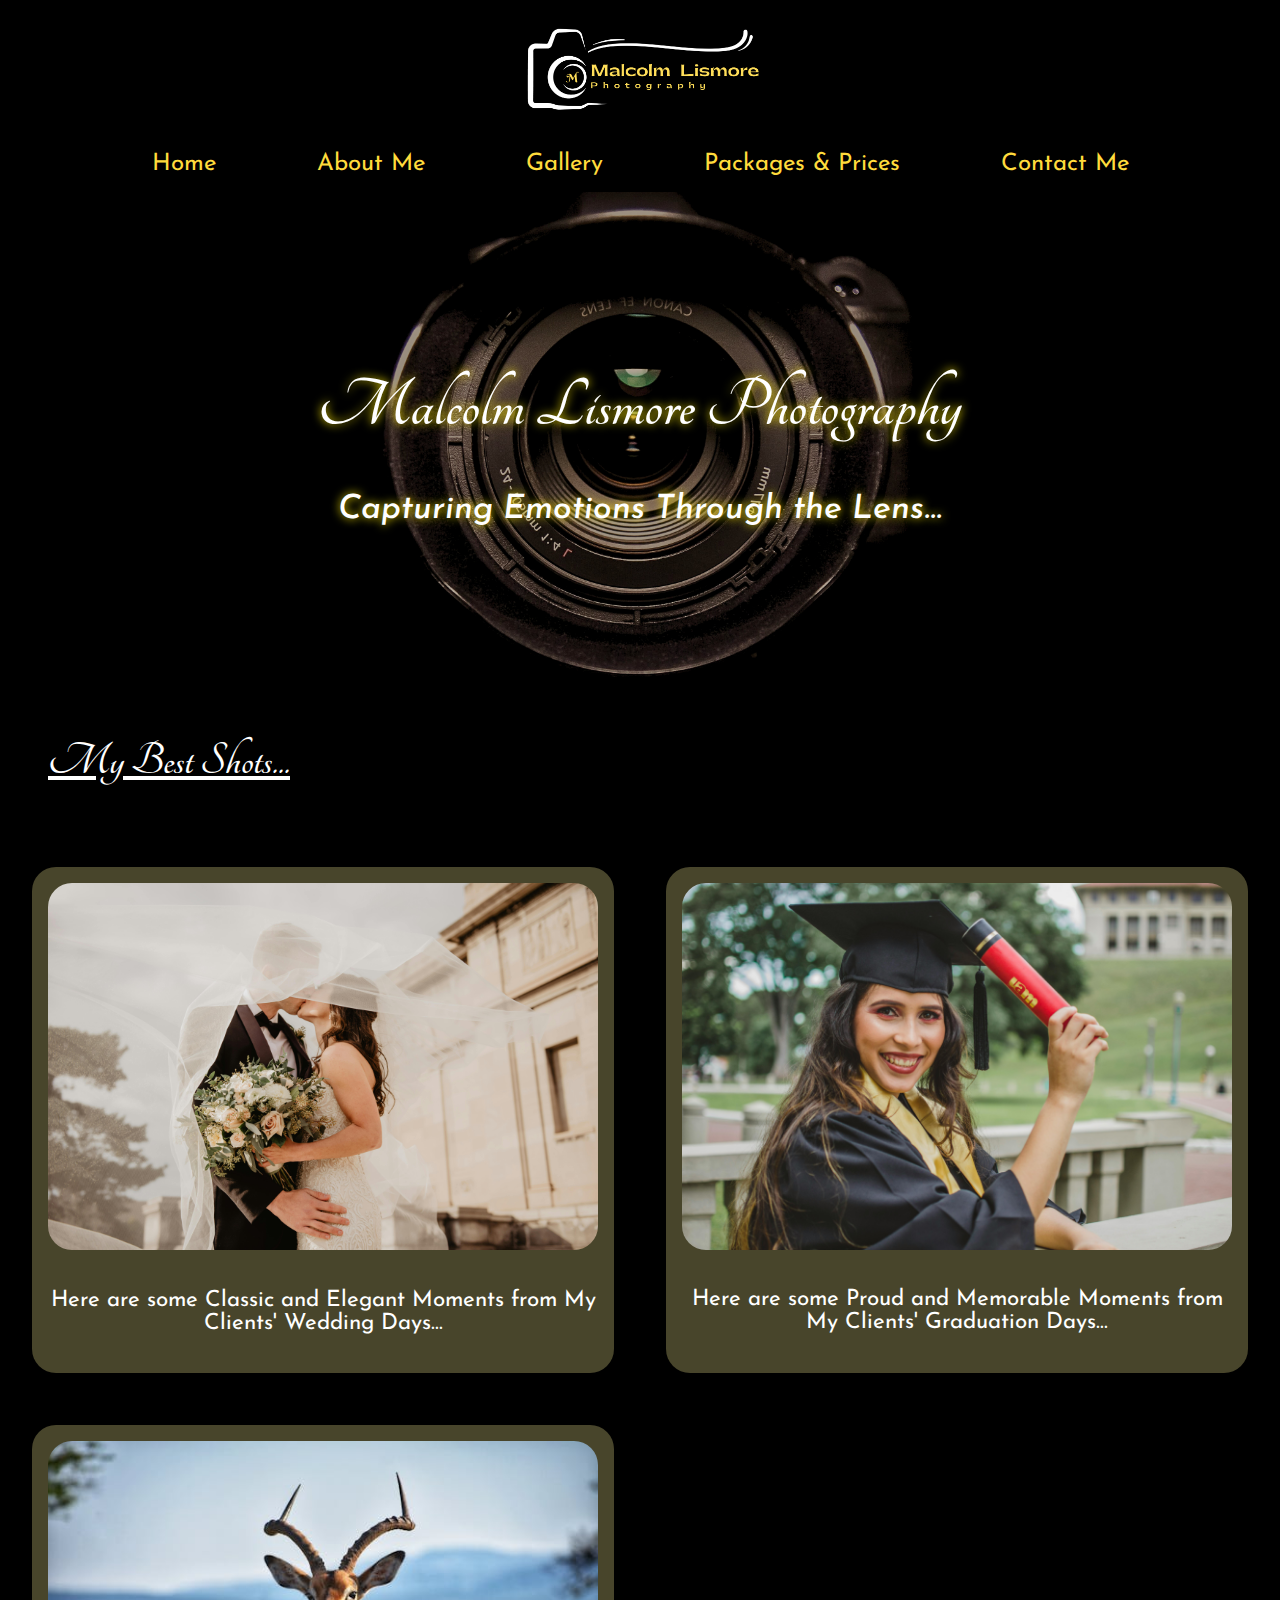
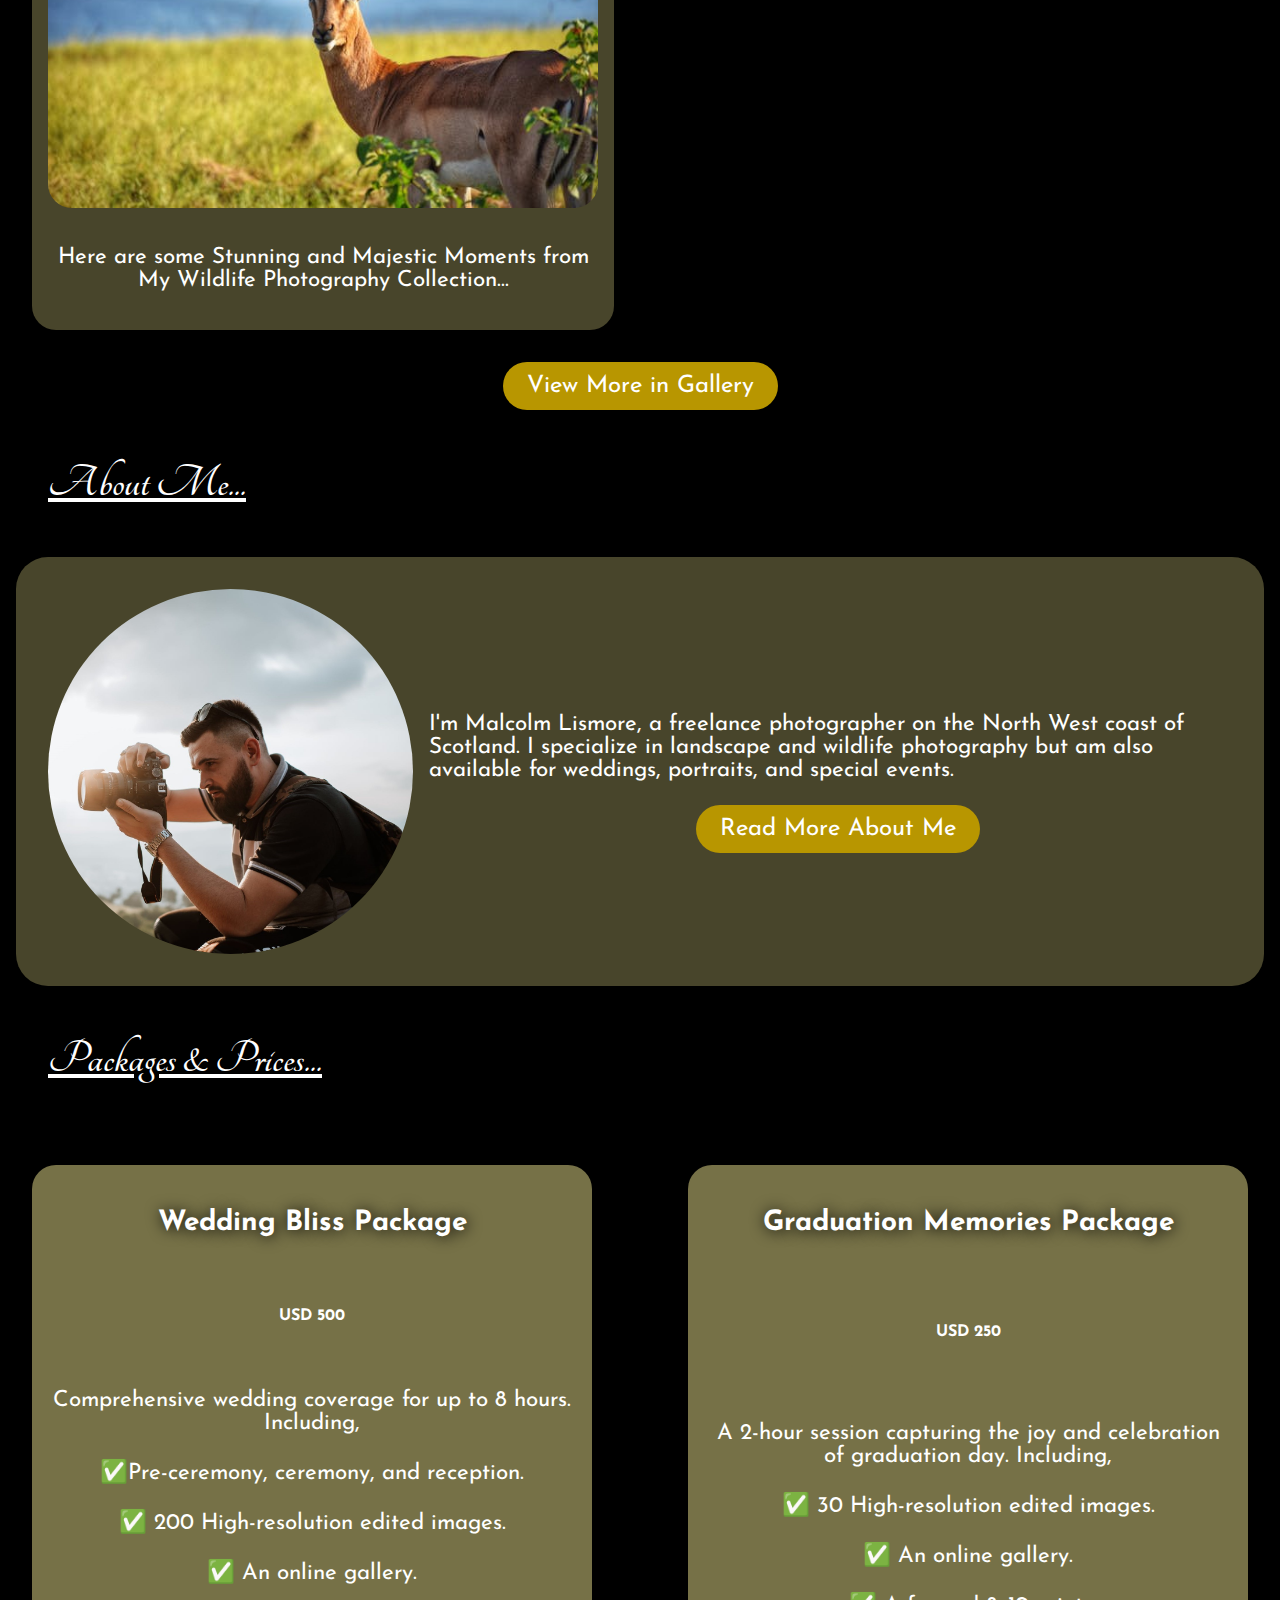
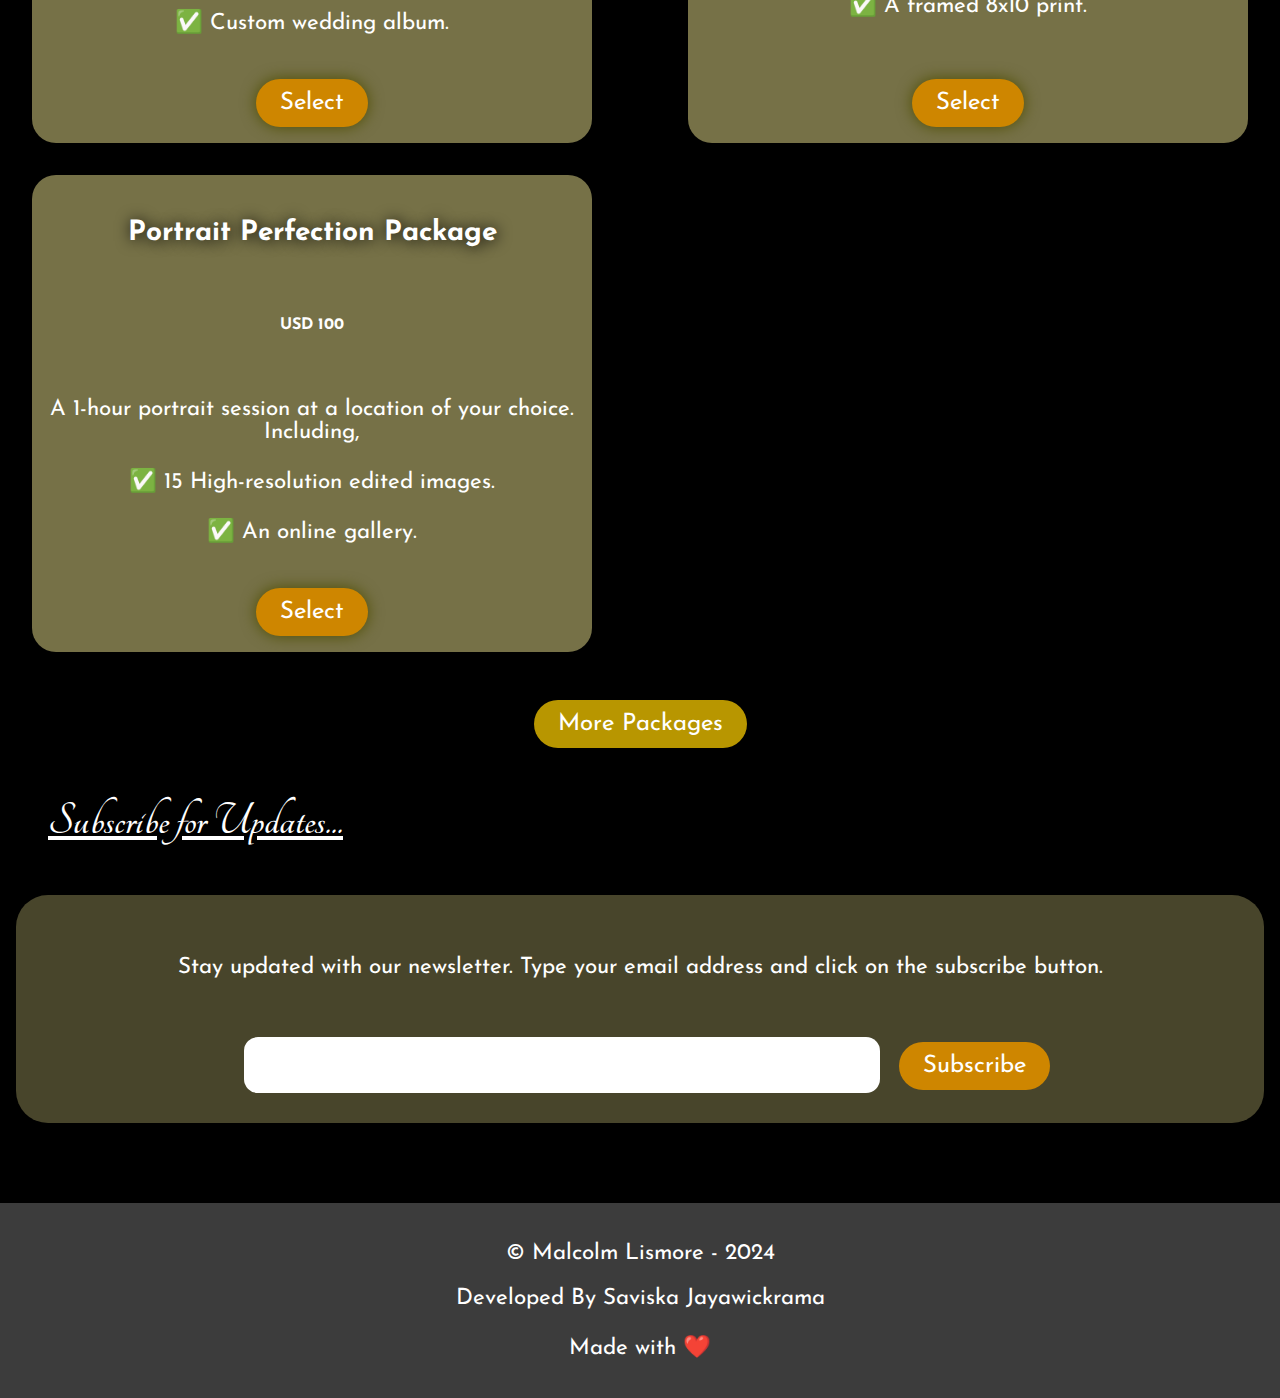
==== Malcolm Lismore Photography/index.html @ b176084b "Packages & Prices page updated" ====
<!DOCTYPE html>
<html lang="en">

<head>
    <meta charset="UTF-8">

    <!-- This is the Web Page Title  -->
    <title>Malcolm Lismore Photography</title>

    <!-- Page Title Icon  -->
    <link rel="icon" type="image/png" href="resources/m-icon.png">

    <!-- Linking With Google Fonts  -->
    <link rel="preconnect" href="https://fonts.googleapis.com">
    <link rel="preconnect" href="https://fonts.gstatic.com" crossorigin>
    <link
        href="https://fonts.googleapis.com/css2?family=DM+Serif+Display:ital@0;1&family=Josefin+Sans:ital,wght@0,100..700;1,100..700&display=swap"
        rel="stylesheet">

    <link rel="preconnect" href="https://fonts.googleapis.com">
    <link rel="preconnect" href="https://fonts.gstatic.com" crossorigin>
    <link href="https://fonts.googleapis.com/css2?family=Tangerine:wght@400;700&display=swap" rel="stylesheet">

    <!-- Linking With the Local CSS File  -->
    <link rel="stylesheet" type="text/css" href="style-home-pg.css">

</head>

<body>
    <header>

        <!-- This is the Logo  -->
        <img class="page-logo-img" src="resources/logo-black.png" alt="Malcolm Lismore Photography Logo">

        <!-- This is The Navigation Bar -->
        <div id="navigation-bar" class="navigation-bar">
            <nav>
                <a href="index.html" class="navigation-bar-items">Home</a>
                <a href="about-me.html" class="navigation-bar-items">About Me</a>
                <a href="gallery-1.html" class="navigation-bar-items">Gallery</a>
                <a href="packages-prices-pg.html" class="navigation-bar-items">Packages & Prices</a>
                <a href="contact-me.html" class="navigation-bar-items">Contact Me</a>
            </nav>
        </div>

        <!-- This is the page Head  -->
        <div class="page-head">
            <h1>Malcolm Lismore Photography</h1>
            <p id="motto">Capturing Emotions Through the Lens...</p>
        </div>

    </header>

    <!-- This is the Gallery preview section  -->
    <section class="gallery-preview-section">

        <!-- Section Title  -->
        <h2>My Best Shots...</h2>

        <!-- Photos as Cards  -->
        <div class="gallery-cards-area">

            <div class="gallery-card">
                <img class="gallery-preview-slideshow1 animate-fading" src="resources/wedding/WeddingPic1.jpg"
                    alt="Image 1.1">
                <img class="gallery-preview-slideshow1 animate-fading" src="resources/wedding/WeddingPic2.jpg"
                    alt="Image 1.2">
                <img class="gallery-preview-slideshow1 animate-fading" src="resources/wedding/WeddingPic3.jpg"
                    alt="Image 1.3"><br>
                <p class="gallery-card-info">Here are some Classic and Elegant Moments from My Clients' Wedding Days...
                </p>
            </div>

            <div class="gallery-card">
                <img class="gallery-preview-slideshow2 animate-fading" src="resources/Graduation/GratuationPic1.jpg"
                    alt="Image 2.1">
                <img class="gallery-preview-slideshow2 animate-fading" src="resources/Graduation/GratuationPic2.jpg"
                    alt="Image 2.2">
                <img class="gallery-preview-slideshow2 animate-fading" src="resources/Graduation/GratuationPic3.jpg"
                    alt="Image 2.3"><br>
                <p class="gallery-card-info">Here are some Proud and Memorable Moments from My Clients' Graduation
                    Days...</p>
            </div>

            <div class="gallery-card">
                <img class="gallery-preview-slideshow3 animate-fading" src="resources/wildlife/WidelifePic1.jpeg"
                    alt="Image 3.1">
                <img class="gallery-preview-slideshow3 animate-fading" src="resources/wildlife/WidelifePic2.jpeg"
                    alt="Image 3.2">
                <img class="gallery-preview-slideshow3 animate-fading" src="resources/wildlife/WidelifePic3.jpeg"
                    alt="Image 3.3"><br>
                <p class="gallery-card-info">Here are some Stunning and Majestic Moments from My Wildlife Photography
                    Collection...</p>
            </div>

        </div>

        <!-- view more in gallery button  -->
        <a href="gallery-1.html"><button class="my-button view-more-in-gallery-button">View More in Gallery</button></a>

    </section>

    <!-- About Me Preview Section  -->
    <section class="about-me-preview">

        <!-- Section Title  -->
        <h2>About Me...</h2>

        <div class="about-me-preview-area">
            <img src="resources/profile-pic.jpeg" alt="Malcolm Lismore Profile Pic">
            <div class="about-me-preview-info-with-button">

                <p class="about-me-preview-info">
                    I'm Malcolm Lismore, a freelance photographer on the North West coast of Scotland. I specialize in
                    landscape and wildlife photography but am also available for weddings, portraits, and special
                    events.
                </p>

                <!-- Read more about me button  -->
                <a href="about-me.html"><button class="my-button read-more-about-me-button">Read More About Me</button></a>

            </div>
        </div>
    </section>

    <!-- Packages & Prices Preview Section  -->
    <section class="packages-prices-preview">

        <!-- Section Title  -->
        <h2>Packages & Prices...</h2>

        <div class="packages-prices-preview-cards-area">

            <!-- Packages as Cards  -->
            <div class="packages-prices-card">
                <h3 class="package-name">Wedding Bliss Package</h3>
                <h4 class="package-price">USD 500</h4>
                <p class="package-info">
                    Comprehensive wedding coverage for up to 8 hours. Including, <br><br>✅Pre-ceremony, ceremony, and
                    reception.
                    <br><br>✅ 200 High-resolution edited images.<br><br>✅ An online gallery.<br><br>✅ Custom wedding
                    album.
                </p>
                <a href=""><button class="my-button select-package-button">Select</button></a>
            </div>

            <div class="packages-prices-card">
                <h3 class="package-name">Graduation Memories Package</h3>
                <h4 class="package-price"> USD 250</h4>
                <p class="package-info">
                    A 2-hour session capturing the joy and celebration of graduation day. Including, <br><br>✅ 30
                    High-resolution
                    edited images.<br><br>✅ An online gallery.<br><br>✅ A framed 8x10 print.
                </p>
                <a href=""><button class="my-button select-package-button">Select</button></a>
            </div>

            <div class="packages-prices-card">
                <h3 class="package-name">Portrait Perfection Package</h3>
                <h4 class="package-price"> USD 100</h4>
                <p class="package-info">
                    A 1-hour portrait session at a location of your choice. Including, <br><br>✅ 15 High-resolution
                    edited images.
                    <br><br>✅ An online gallery.
                </p>
                <a href=""><button class="my-button select-package-button">Select</button></a>
            </div>

        </div>
        <br><br><br><br><br>

        <!-- Browse more Packages button  -->
        <a href=""><button class="my-button more-packages-button">More Packages</button></a>
    </section>

    <!-- Subscribe Section  -->
    <section class="subscribe-section">

        <!-- Section Title  -->
        <h2>Subscribe for Updates...</h2>
        <div class="subscribe-form">
            <p class="subscribe-info">
                Stay updated with our newsletter. Type your email address and click on the subscribe button.
            </p>

            <!-- Subscribe Form  -->
            <form class="sub-form-items">

                <input required class="sub-email-input" type="email" id="sub-email">
                <button type="submit" class="sub-button" id="sub-button">Subscribe</button>

            </form>
        </div>
    </section>

    <!-- Footer Section  -->
    <footer>
        <p class="footer-text">© Malcolm Lismore - 2024</p>
        <p class="footer-text">Developed By Saviska Jayawickrama</p>
        <p class="footer-text">Made with ❤️</p>

    </footer>

    <!-- Linking With the JavaScript File  -->
    <script src="common.js">Lorem</script>
    <script src="script-home-pg.js">Lorem</script>

</body>

</html>
---- Malcolm Lismore Photography/style-home-pg.css ----
/*//////////////////////////////////////////////// Base Style //////////////////////////////////////////////// */

body {
    background-color: black;
    color: white;
    font-family: "Josefin Sans";
    font-weight: 400;
    font-style: normal;
    margin: 0;

}
h1,
h2 {
    font-family: "Tangerine";
    font-weight: 800;
    font-style: normal;
    font-size: 3em;
}
h2{
    margin: 1em;
    text-decoration: underline;
}
p{
    font-size: 1.4em;
}
a{
    text-decoration: none;
}
.my-button{
    text-decoration: none;
    display: flex;
    border: none;
    margin-right: auto;
    margin-left: auto;
    background-color: rgb(184, 150, 0);
    font-family: "Josefin Sans";
    font-size: 1.5em;
    text-align: center;
    color: white;
    padding: 0.5em;
    padding-left: 1em;
    padding-right: 1em;
    border-radius: 2em;
    cursor: pointer;
}
.my-button:hover{
    background-color:  rgb(255, 208, 0);
    box-shadow: 0px 0px 15px rgb(253, 255, 208);
    color: rgb(52, 47, 0);
}
.my-button:active{
    background-color:  rgb(116, 94, 0);
}

/*//////////////////////////////////////////////// Web Page Logo //////////////////////////////////////////////// */
.page-logo-img {
    width: 20%;
    display: block;
    justify-content: center;
    margin-left: auto;
    margin-right: auto;
    padding: 1.5em;
    padding-bottom: 1em;
}

/*//////////////////////////////////////////////// Navigation Bar //////////////////////////////////////////////// */

.navigation-bar {
    display: flex;
    justify-content: center;
    margin-left: auto;
    margin-right: auto;
    padding: 1em;
}
.navigation-bar-items {
    text-decoration: none;
    color: rgb(255, 219, 60);
    font-size: 1.5em;
    padding-left: 2em;
    padding-right: 2em;
}
.navigation-bar-items:hover {
    text-decoration: underline;
    color: rgb(255, 229, 112);
    text-shadow: 1px 1px 15px rgb(253, 255, 208);
}
.navigation-bar-items:active {
    margin: 1em;
    color: rgb(255, 255, 255);
}
.sticky {
    position: fixed;
    top: 0;
    width: 100%;
    background-color: black;
}

/*//////////////////////////////////////////////// Page Head //////////////////////////////////////////////// */

.page-head {
    background-image: url(resources/cam-lens-bg-pic.jpg);
    background-size: cover;
    background-position: center;
    text-align: center;
    padding: 10%;
    font-size: 150%;
    font-weight: 900;
    text-shadow: 0px 0px 10px rgb(255, 234, 0);
}
#motto {
    font-weight: 500;
    font-style: italic;
}

/*//////////////////////////////////////////////// Gallery preview section //////////////////////////////////////////////// */

.gallery-cards-area{
    display: grid;
    grid-template-columns: repeat(auto-fill,minmax(450px,1fr));
    grid-gap: 20px;
    padding: 1em;
}
.gallery-card{
    background-color: rgb(72, 69, 43);
    border-radius: 1.5em;
    margin: 1em;
    padding: 1em;
    text-align: center;
}
.gallery-card:hover{
    background-color: rgb(118, 113, 71);
}
.gallery-card>img{
    width: 100%;
    border-radius: 1.5em;
    transition: all 0.4s;
}
.gallery-card>img:hover{
    transform: scale(1.1);
}

/*//////////////////////////////////////////////// About Me Preview Section //////////////////////////////////////////////// */

.about-me-preview-area{
    display: flex;
    border: none;
    margin: 1em;
    padding: 1em;
    align-items: center;
    background-color: rgb(72, 69, 43);
    border-radius: 2em;
}
.about-me-preview-area> img{
    width: 30%;
    float: left;
    border-radius: 100%;
    padding: 1em;
}

/*////////////////////////////////////////////////Packages & Prices Section  preview section //////////////////////////////////////////////// */


.packages-prices-preview-cards-area{
    display: grid;
    grid-template-columns: repeat(auto-fill,minmax(450px,1fr));
    grid-gap: 4em;
    padding: 1em;
    align-items: stretch;
    justify-content: center;
}
.packages-prices-card{
    background-color: rgb(118, 113, 71);
    border-radius: 1.5em;
    margin: 1em;
    padding: 1em;
    text-align: center;
    display: flex; 
    flex-direction: column; 
    justify-content: space-between; 
    height: 100%; 
}
.packages-prices-card:hover{
    background-color: rgb(152, 146, 92);
}
.select-package-button{
    background-color: rgb(206, 134, 0);
    box-shadow: 0px 0px 15px rgb(79, 78, 0);
}
.select-package-button:hover{
    background-color:  rgb(255, 166, 0);
    box-shadow: 0px 0px 20px rgb(0, 0, 0);
    color: rgb(52, 47, 0);
}
.select-package-button:active{
    background-color:  rgb(116, 94, 0);
}
.packages-prices-card>h3{
    font-size: 1.75em;
    text-shadow: 1px 1px 15px rgb(0, 0, 0);
}

/*////////////////////////////////////////////////Subscribe Section //////////////////////////////////////////////// */

.subscribe-info{
    margin: 2em;
}
.subscribe-form{
    border: none;
    margin: 1em;
    padding: 1em;
    background-color: rgb(72, 69, 43);
    border-radius: 2em;
    text-align: center;
}
.sub-email-input{
    width: 50%;
    border-radius: 0.5em;
    font-size: 1.75em;
    border: none;
    padding: 0.5em;
    margin: 0.5em;
    font-family: "Josefin Sans";
}
.sub-button{
    text-decoration: none;
    border: none;
    margin-right: auto;
    margin-left: auto;
    background-color: rgb(206, 134, 0);
    font-family: "Josefin Sans";
    font-size: 1.5em;
    text-align: center;
    color: white;
    padding: 0.5em;
    padding-left: 1em;
    padding-right: 1em;
    border-radius: 2em;
    cursor: pointer;
}
.sub-button:hover{
    background-color:  rgb(255, 166, 0);
    box-shadow: 0px 0px 20px rgb(0, 0, 0);
    color: rgb(52, 47, 0);
}

/*////////////////////////////////////////////////Footer Section //////////////////////////////////////////////// */

footer{
    background-color: rgb(60, 60, 60);
    margin-top: 5em;
    padding: 1em;
    text-align: center;
}
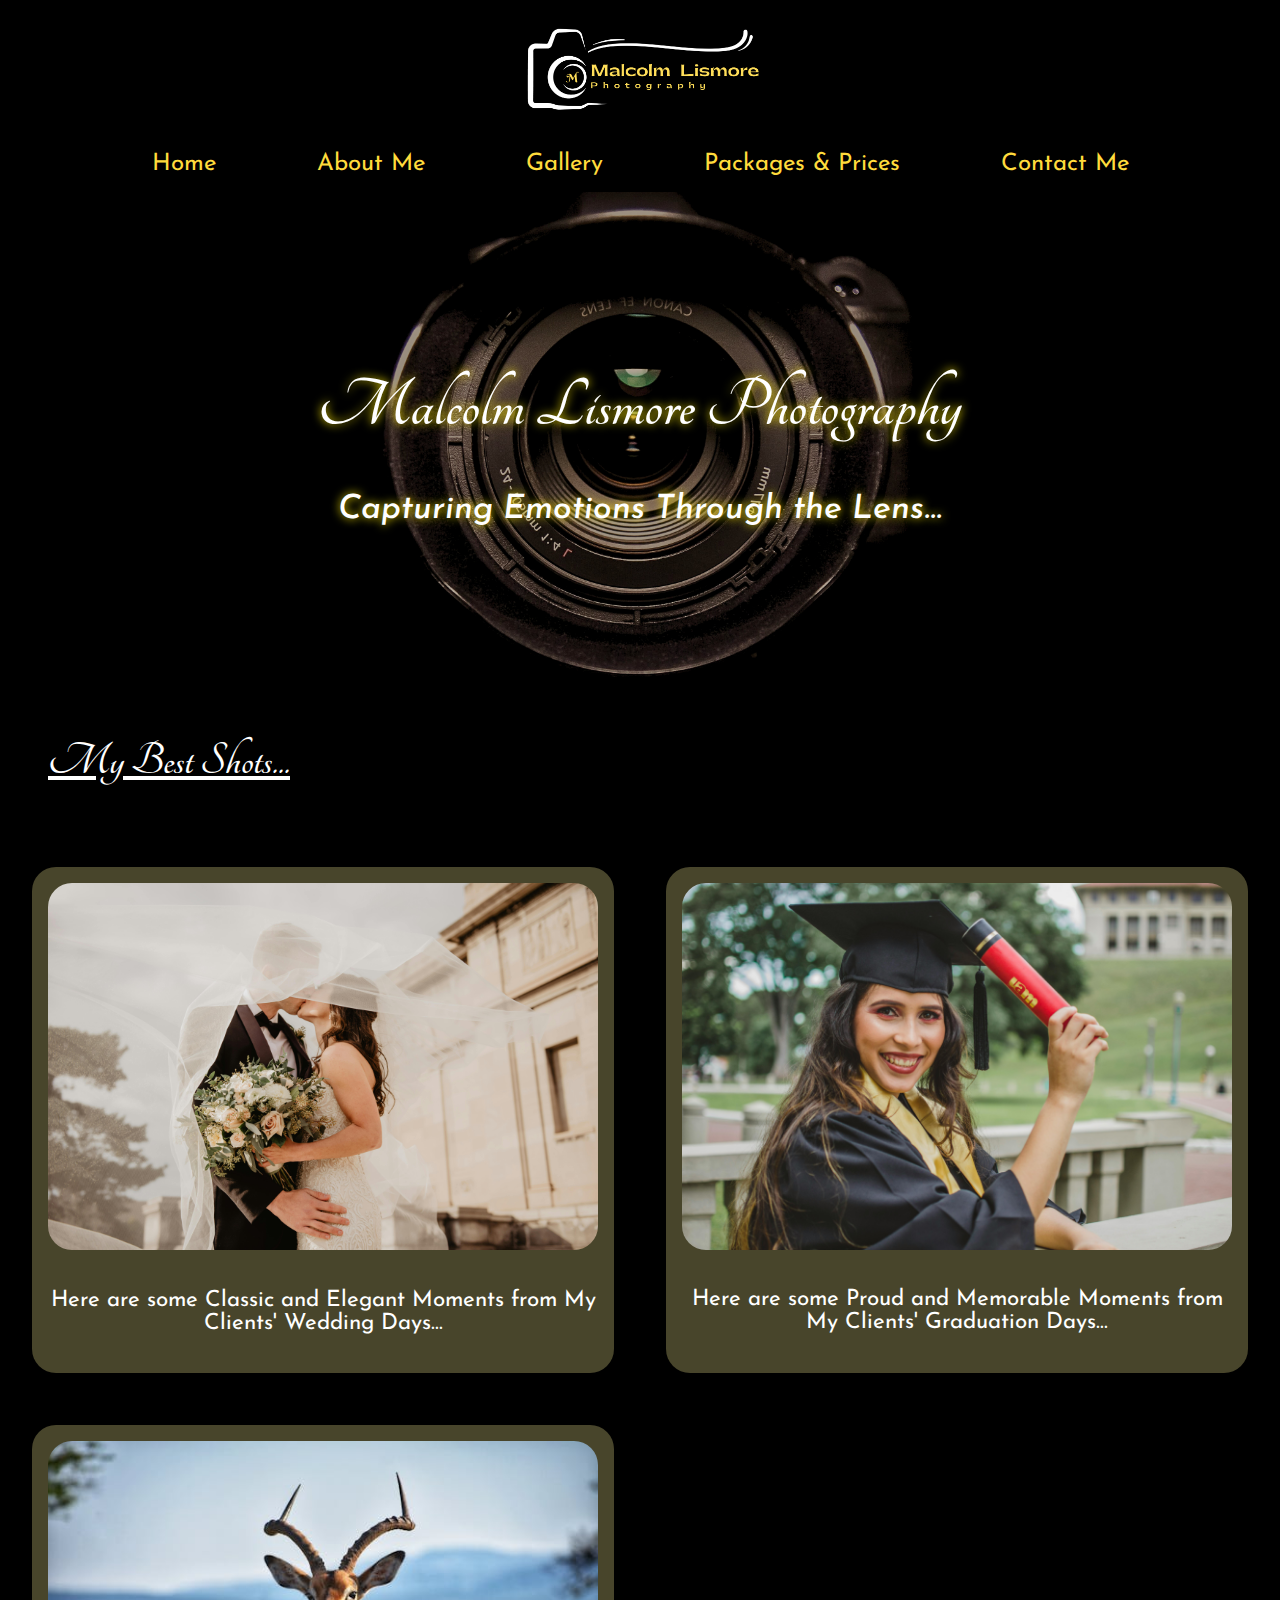
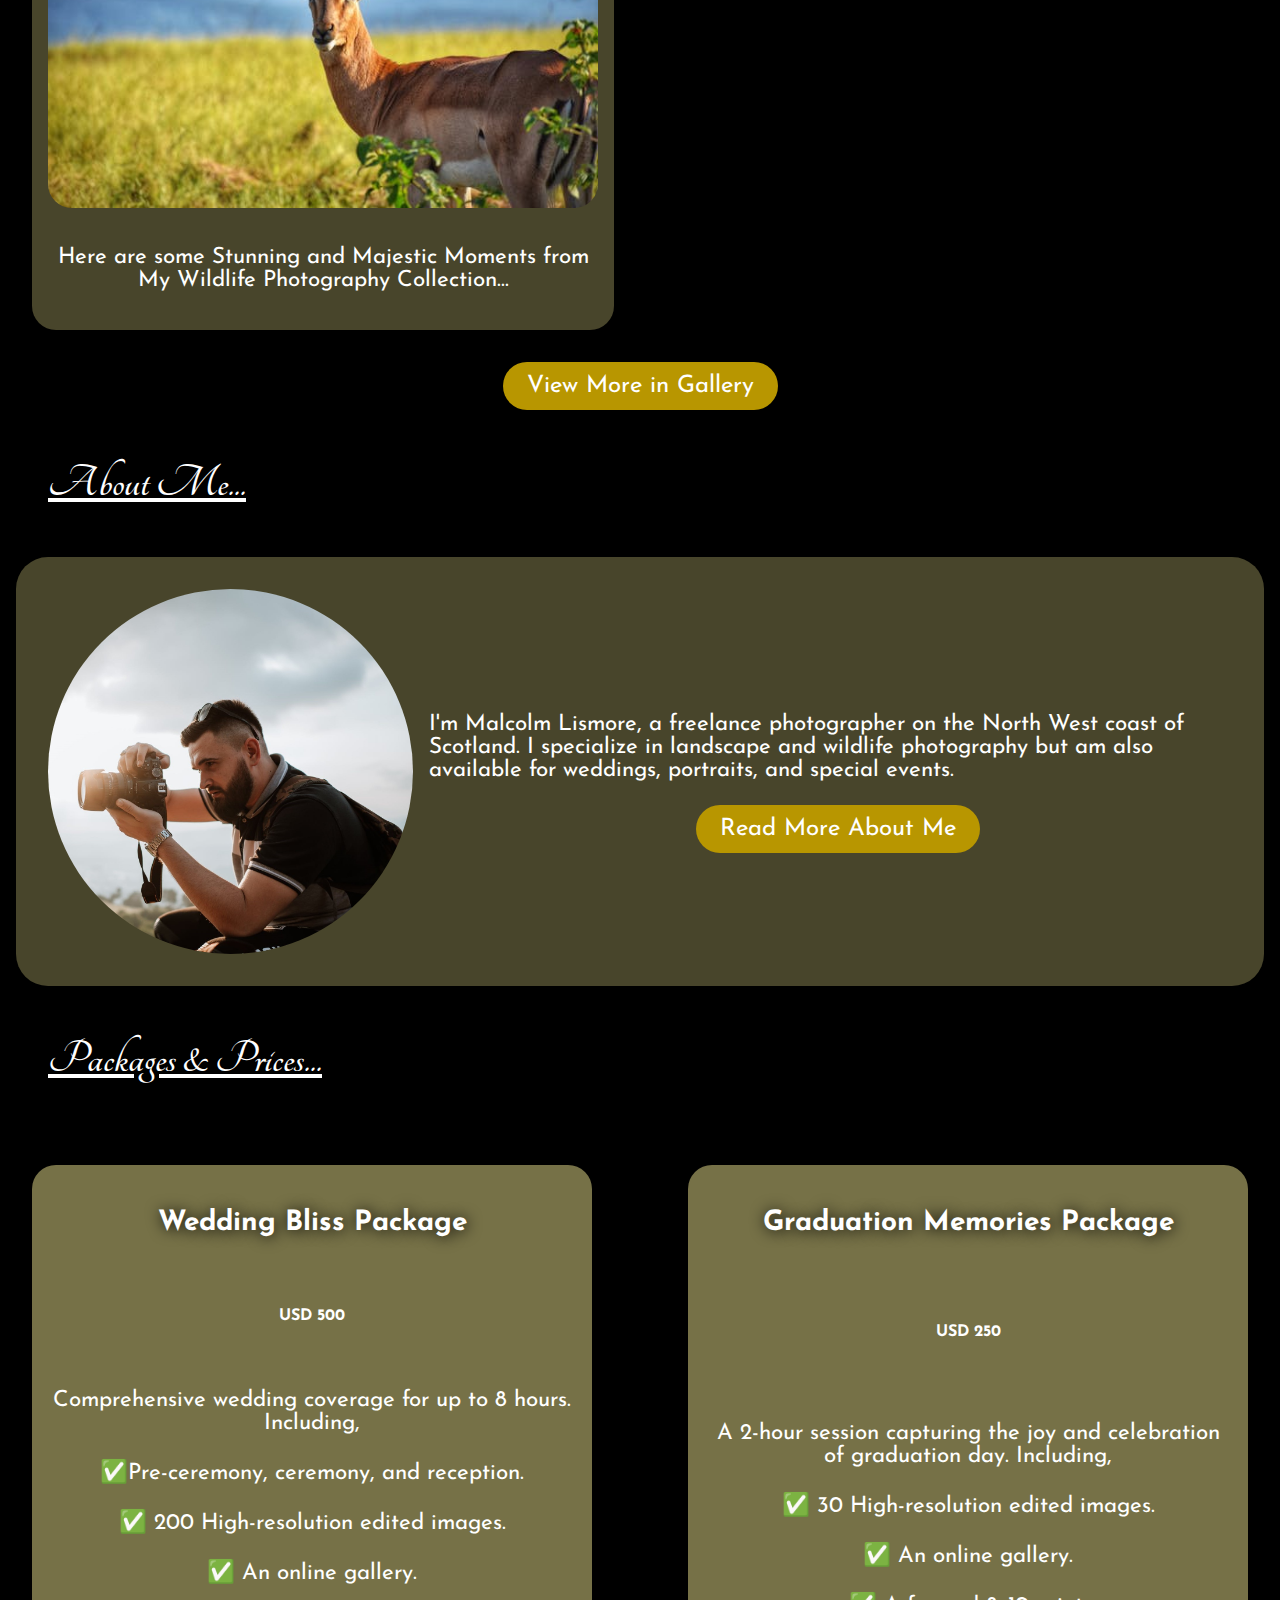
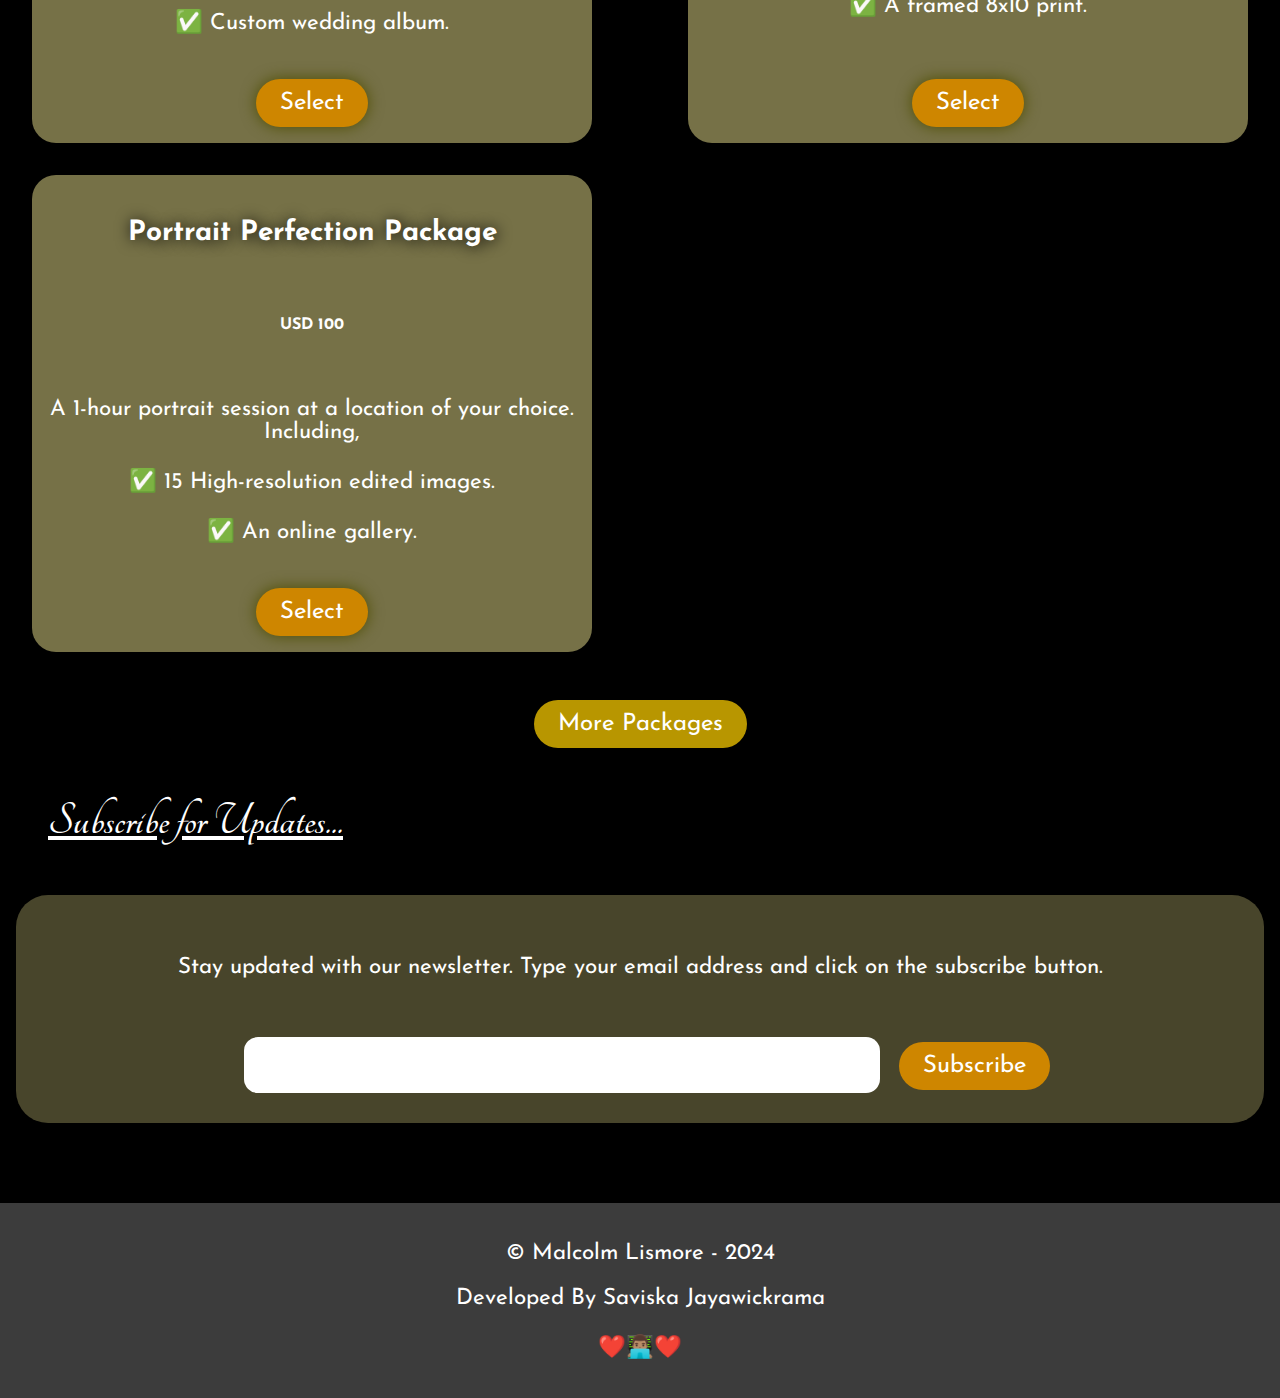
==== commit cb401415: "Updated the Footer" ====
--- a/Malcolm Lismore Photography/index.html
+++ b/Malcolm Lismore Photography/index.html
@@ -141,7 +141,7 @@
                     <br><br>✅ 200 High-resolution edited images.<br><br>✅ An online gallery.<br><br>✅ Custom wedding
                     album.
                 </p>
-                <a href=""><button class="my-button select-package-button">Select</button></a>
+                <a href="contact-me.html"><button class="my-button select-package-button">Select</button></a>
             </div>
 
             <div class="packages-prices-card">
@@ -152,7 +152,7 @@
                     High-resolution
                     edited images.<br><br>✅ An online gallery.<br><br>✅ A framed 8x10 print.
                 </p>
-                <a href=""><button class="my-button select-package-button">Select</button></a>
+                <a href="contact-me.html"><button class="my-button select-package-button">Select</button></a>
             </div>
 
             <div class="packages-prices-card">
@@ -163,14 +163,14 @@
                     edited images.
                     <br><br>✅ An online gallery.
                 </p>
-                <a href=""><button class="my-button select-package-button">Select</button></a>
+                <a href="contact-me.html"><button class="my-button select-package-button">Select</button></a>
             </div>
 
         </div>
         <br><br><br><br><br>
 
         <!-- Browse more Packages button  -->
-        <a href=""><button class="my-button more-packages-button">More Packages</button></a>
+        <a href="packages-prices-pg.html"><button class="my-button more-packages-button">More Packages</button></a>
     </section>
 
     <!-- Subscribe Section  -->
@@ -197,7 +197,7 @@
     <footer>
         <p class="footer-text">© Malcolm Lismore - 2024</p>
         <p class="footer-text">Developed By Saviska Jayawickrama</p>
-        <p class="footer-text">Made with ❤️</p>
+        <p class="footer-text">❤️👨🏽‍💻❤️</p>
 
     </footer>
 
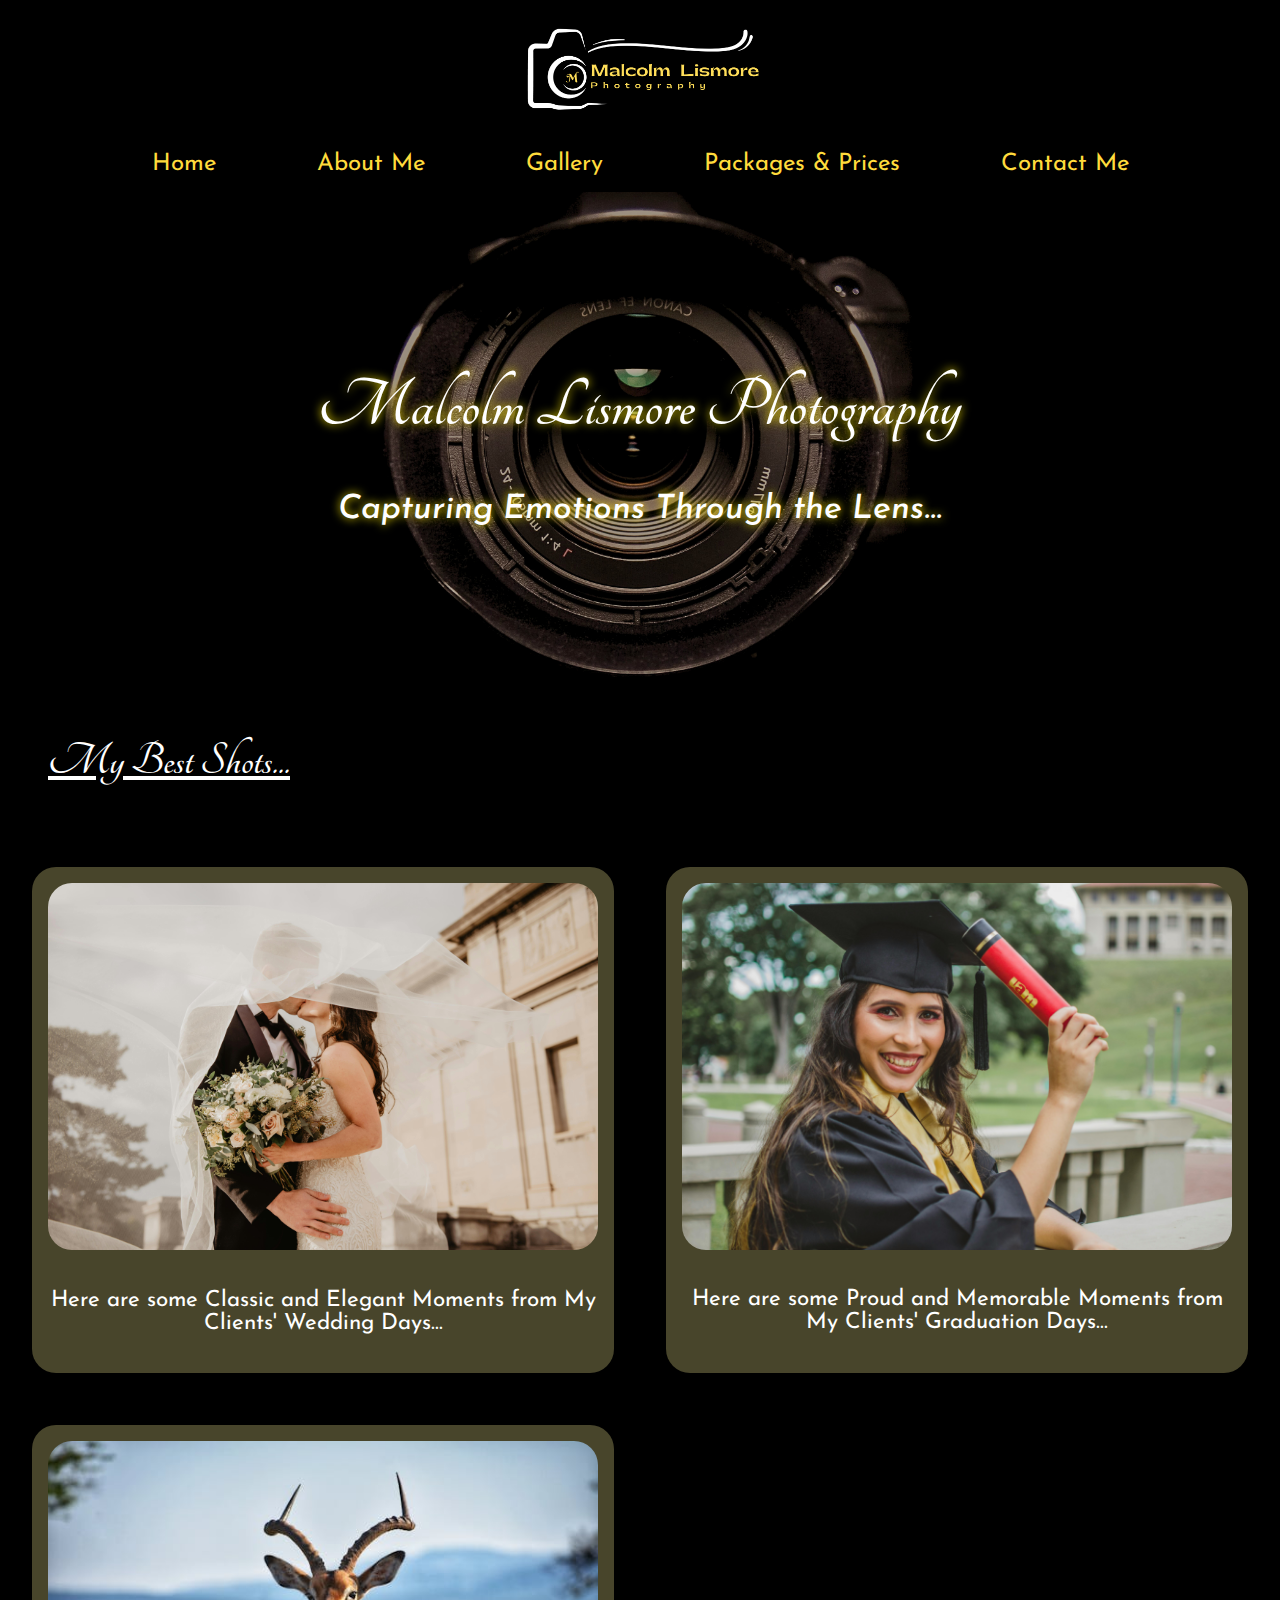
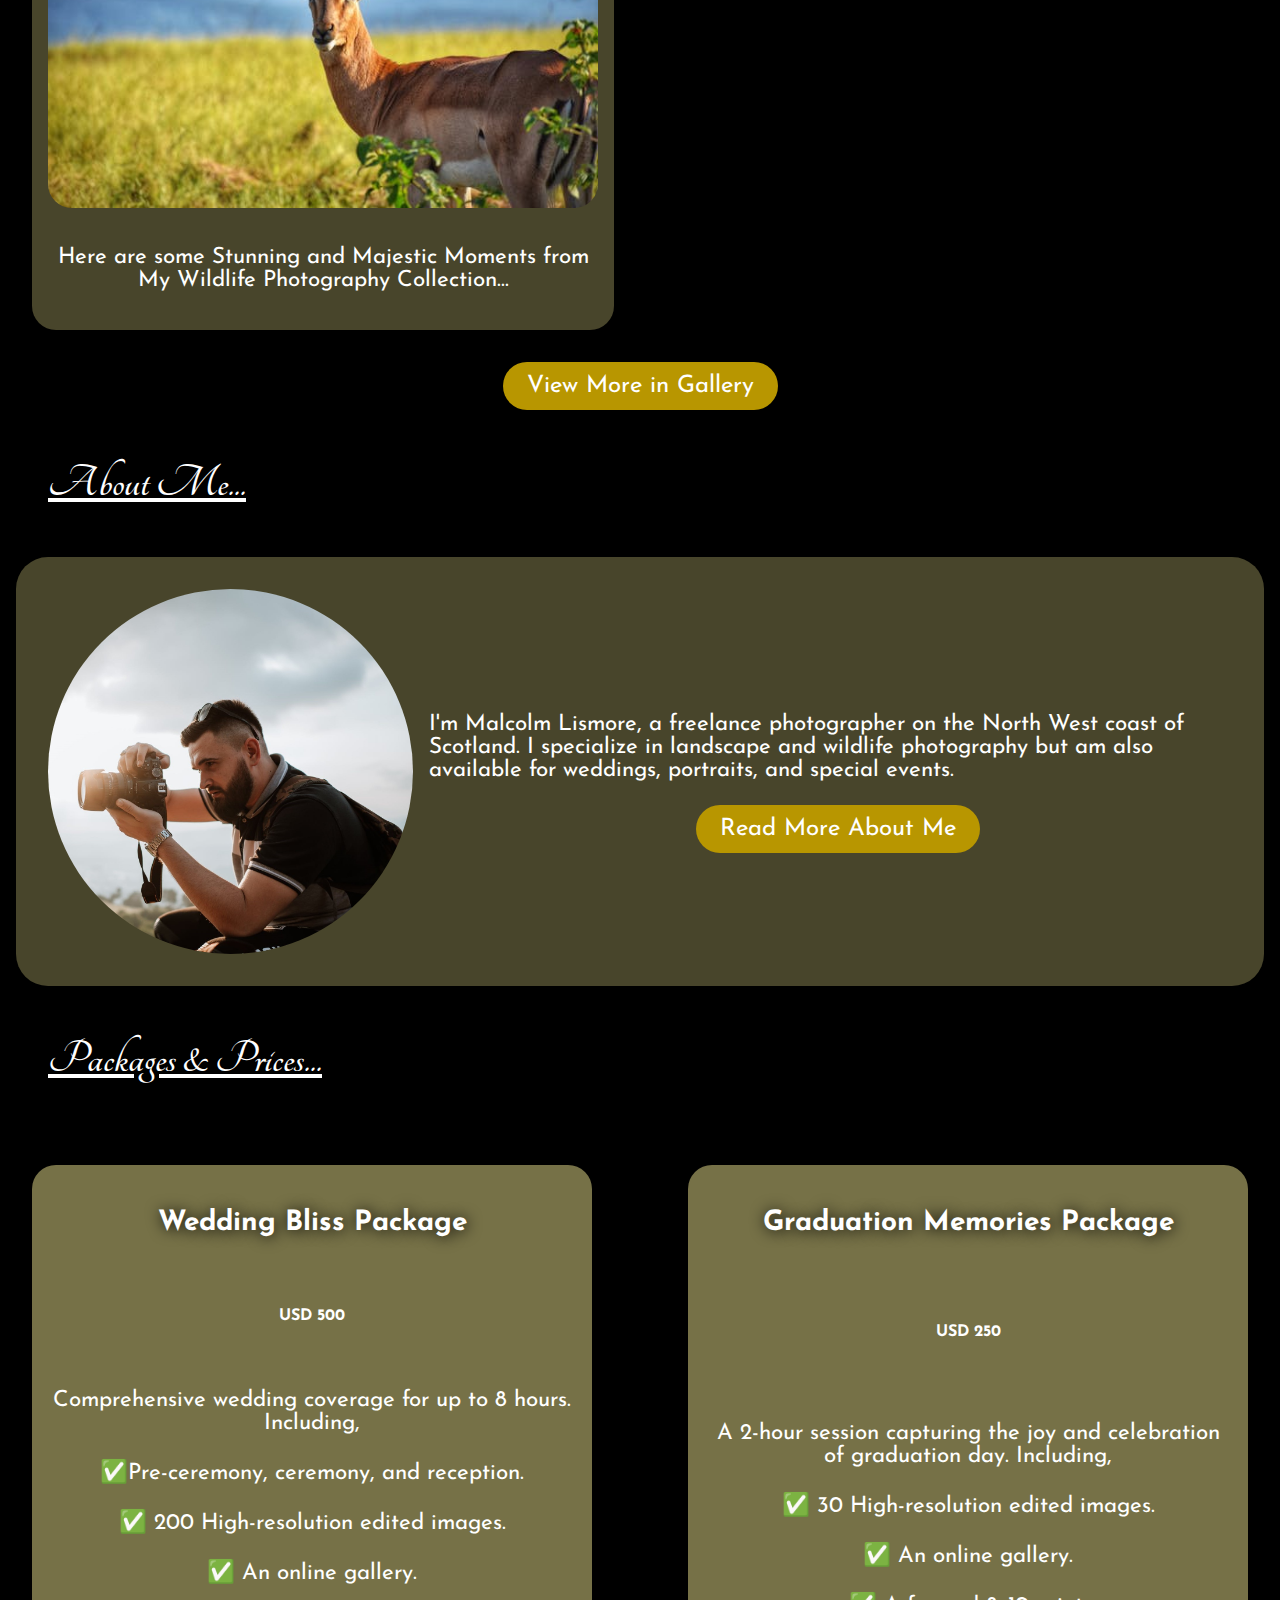
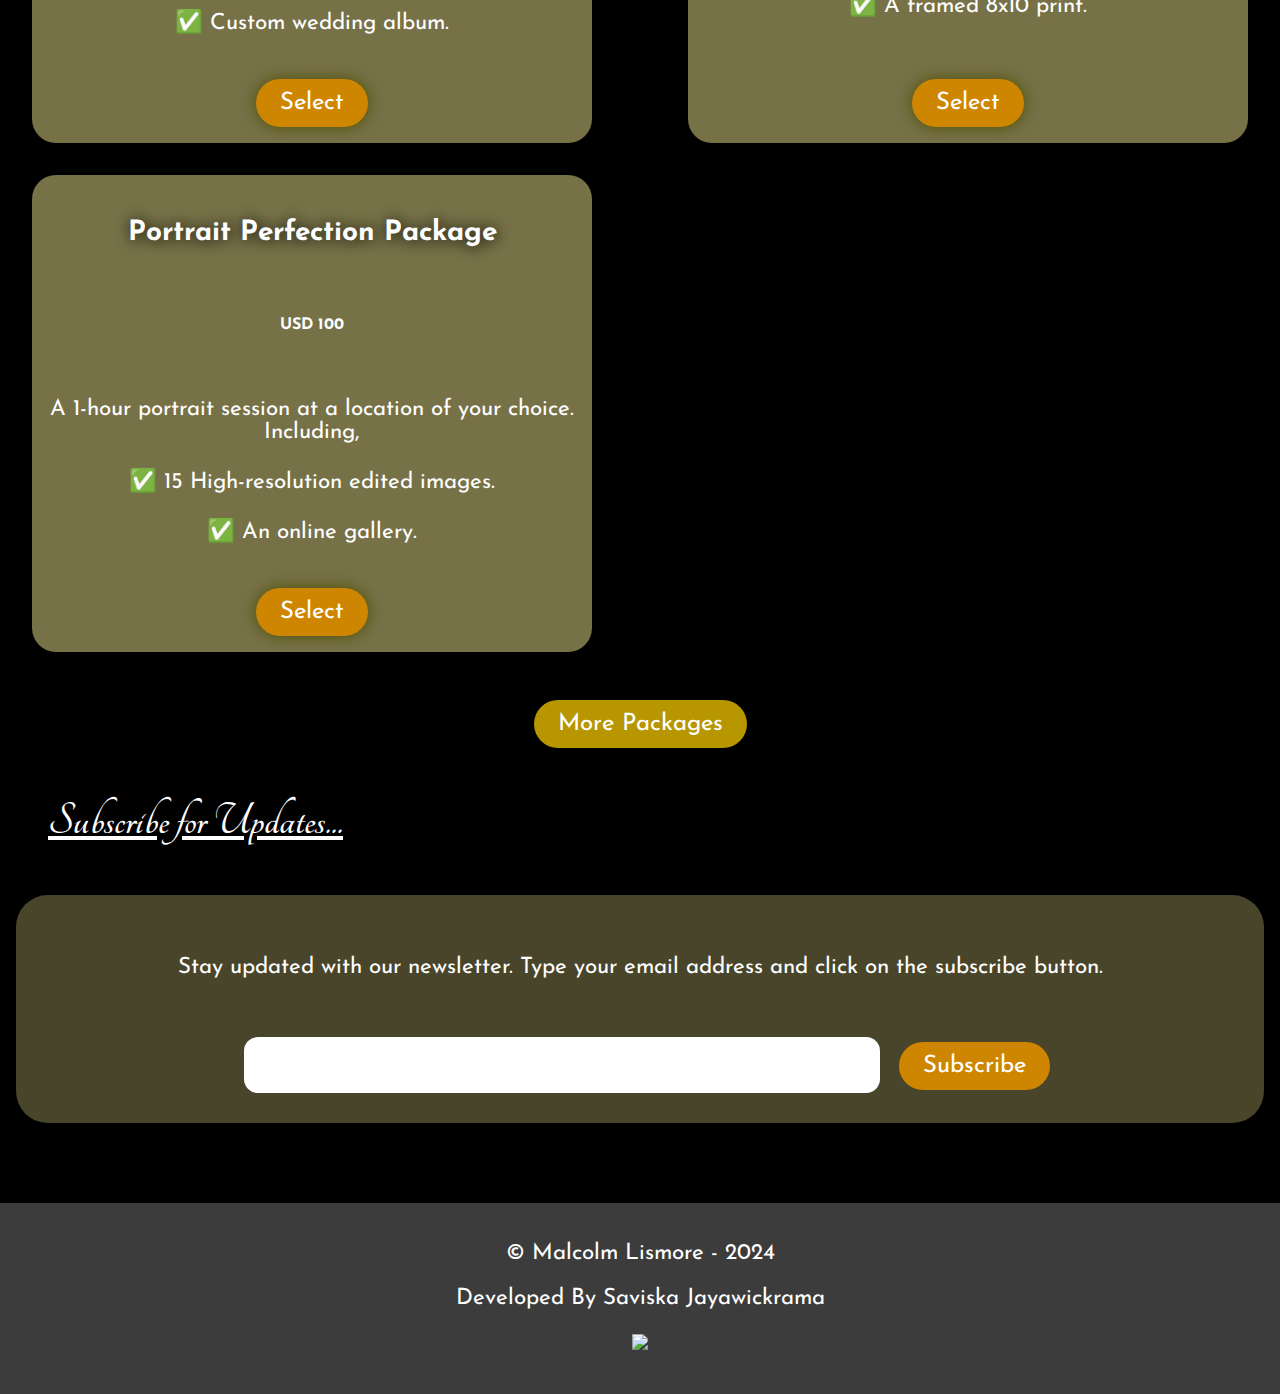
==== commit 4dfe49eb: "Footer Updated" ====
--- a/Malcolm Lismore Photography/index.html
+++ b/Malcolm Lismore Photography/index.html
@@ -197,7 +197,7 @@
     <footer>
         <p class="footer-text">© Malcolm Lismore - 2024</p>
         <p class="footer-text">Developed By Saviska Jayawickrama</p>
-        <p class="footer-text">❤️👨🏽‍💻❤️</p>
+        <p class="footer-text"><a href="https://saviska-jay.github.io/" ><img src="https://i.gifer.com/yC.gif" width="10%"></a></p>
 
     </footer>
 
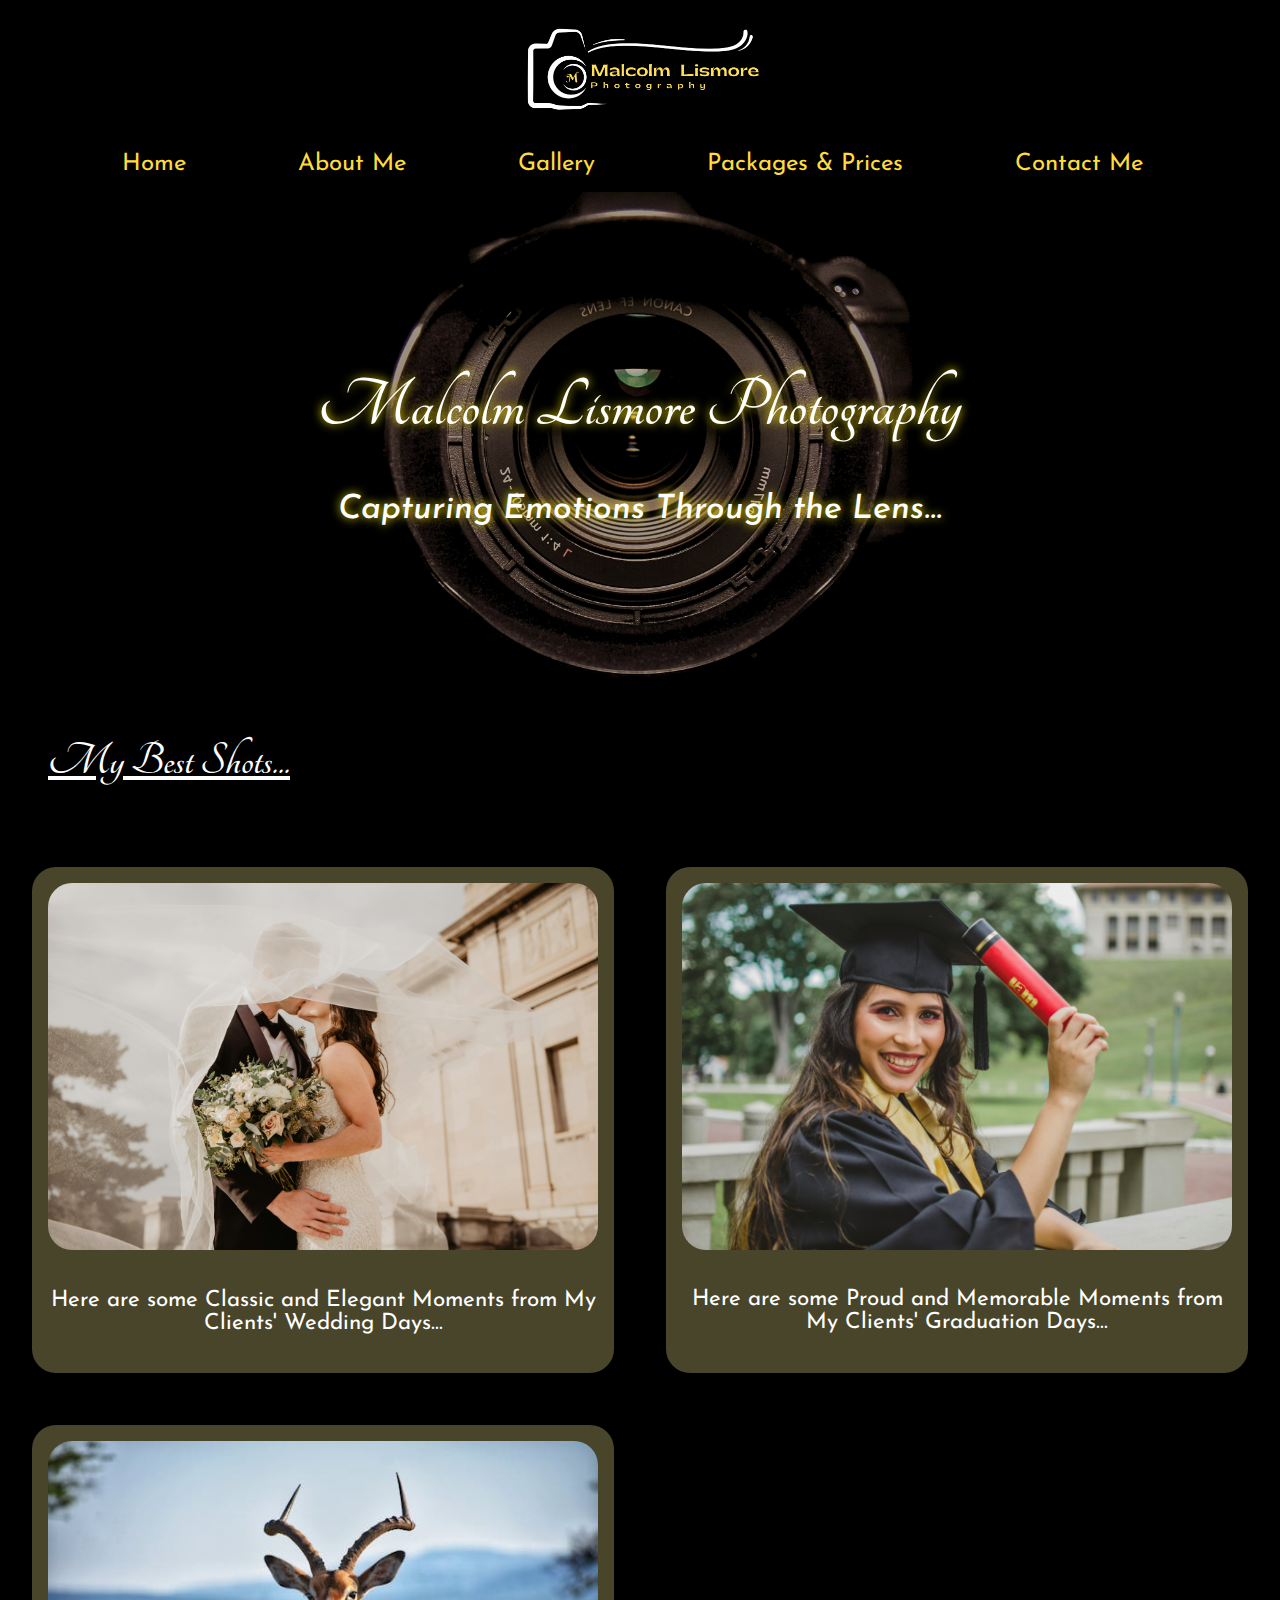
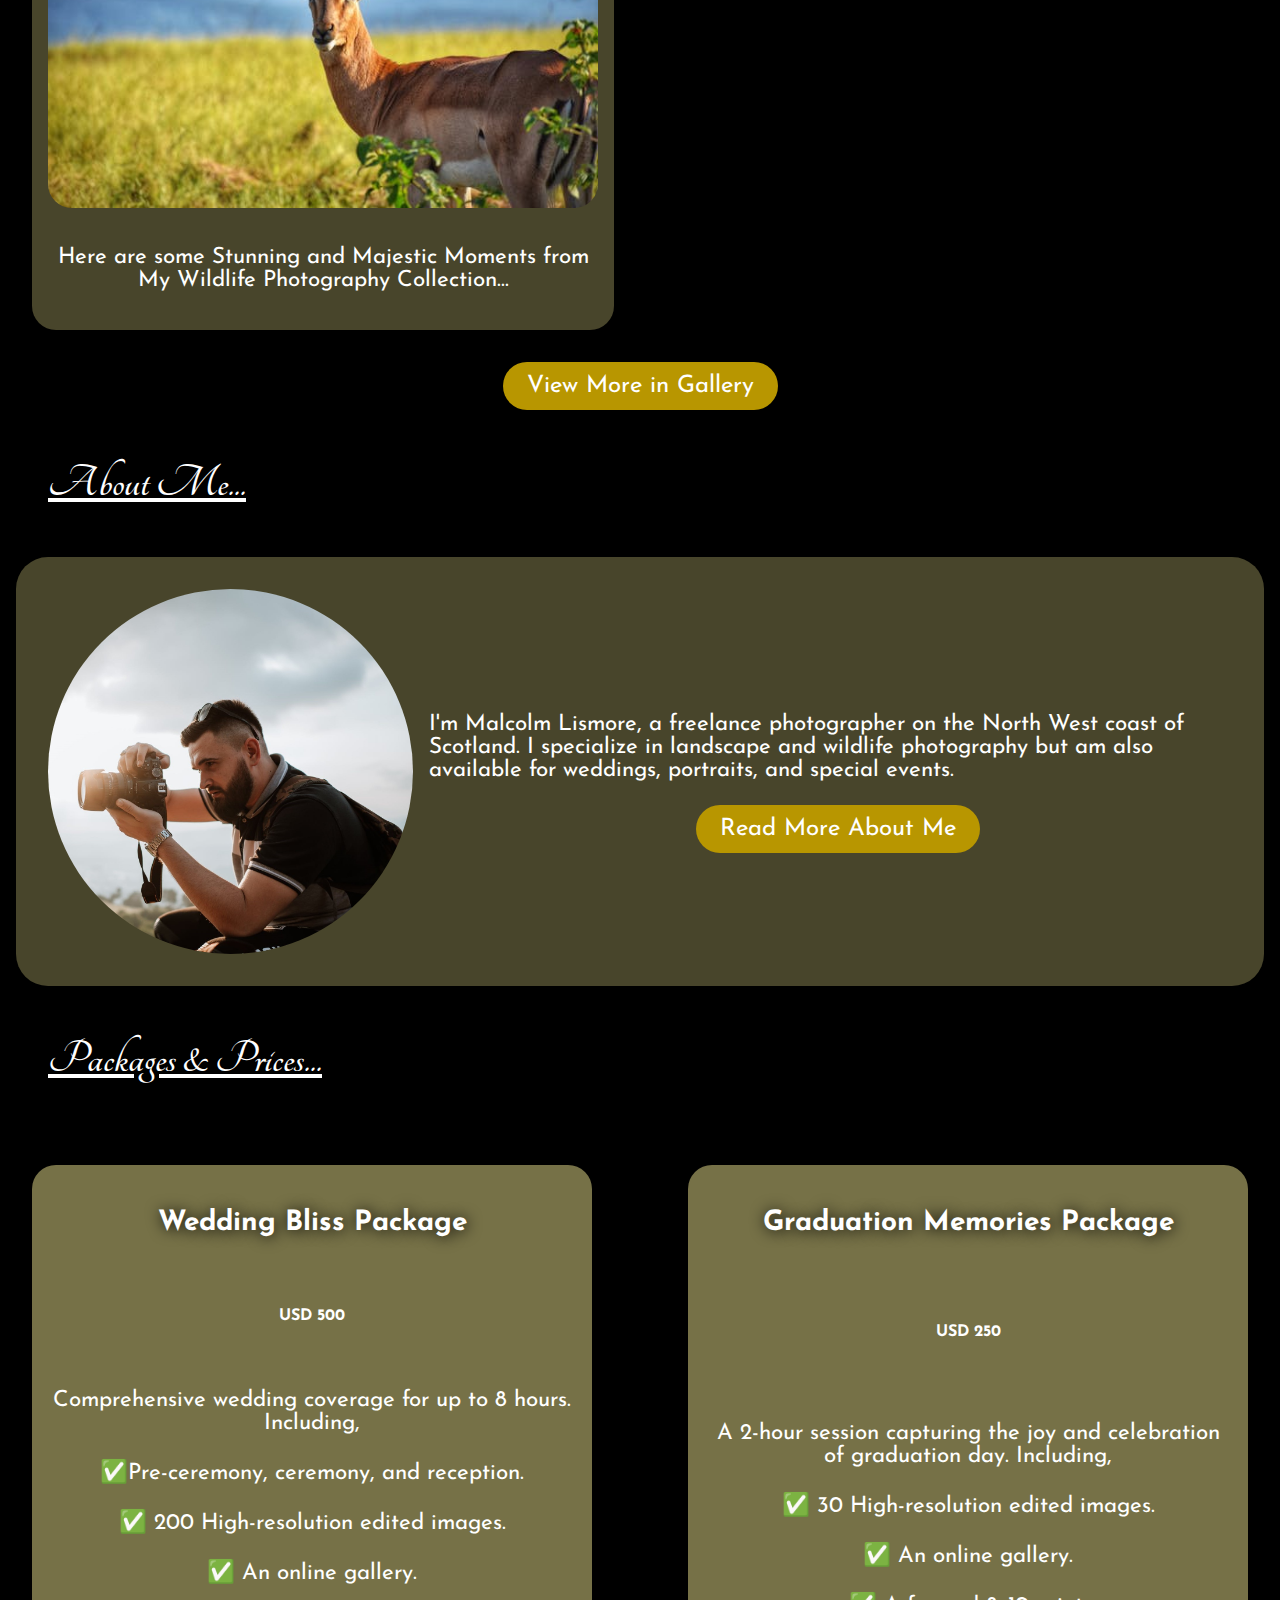
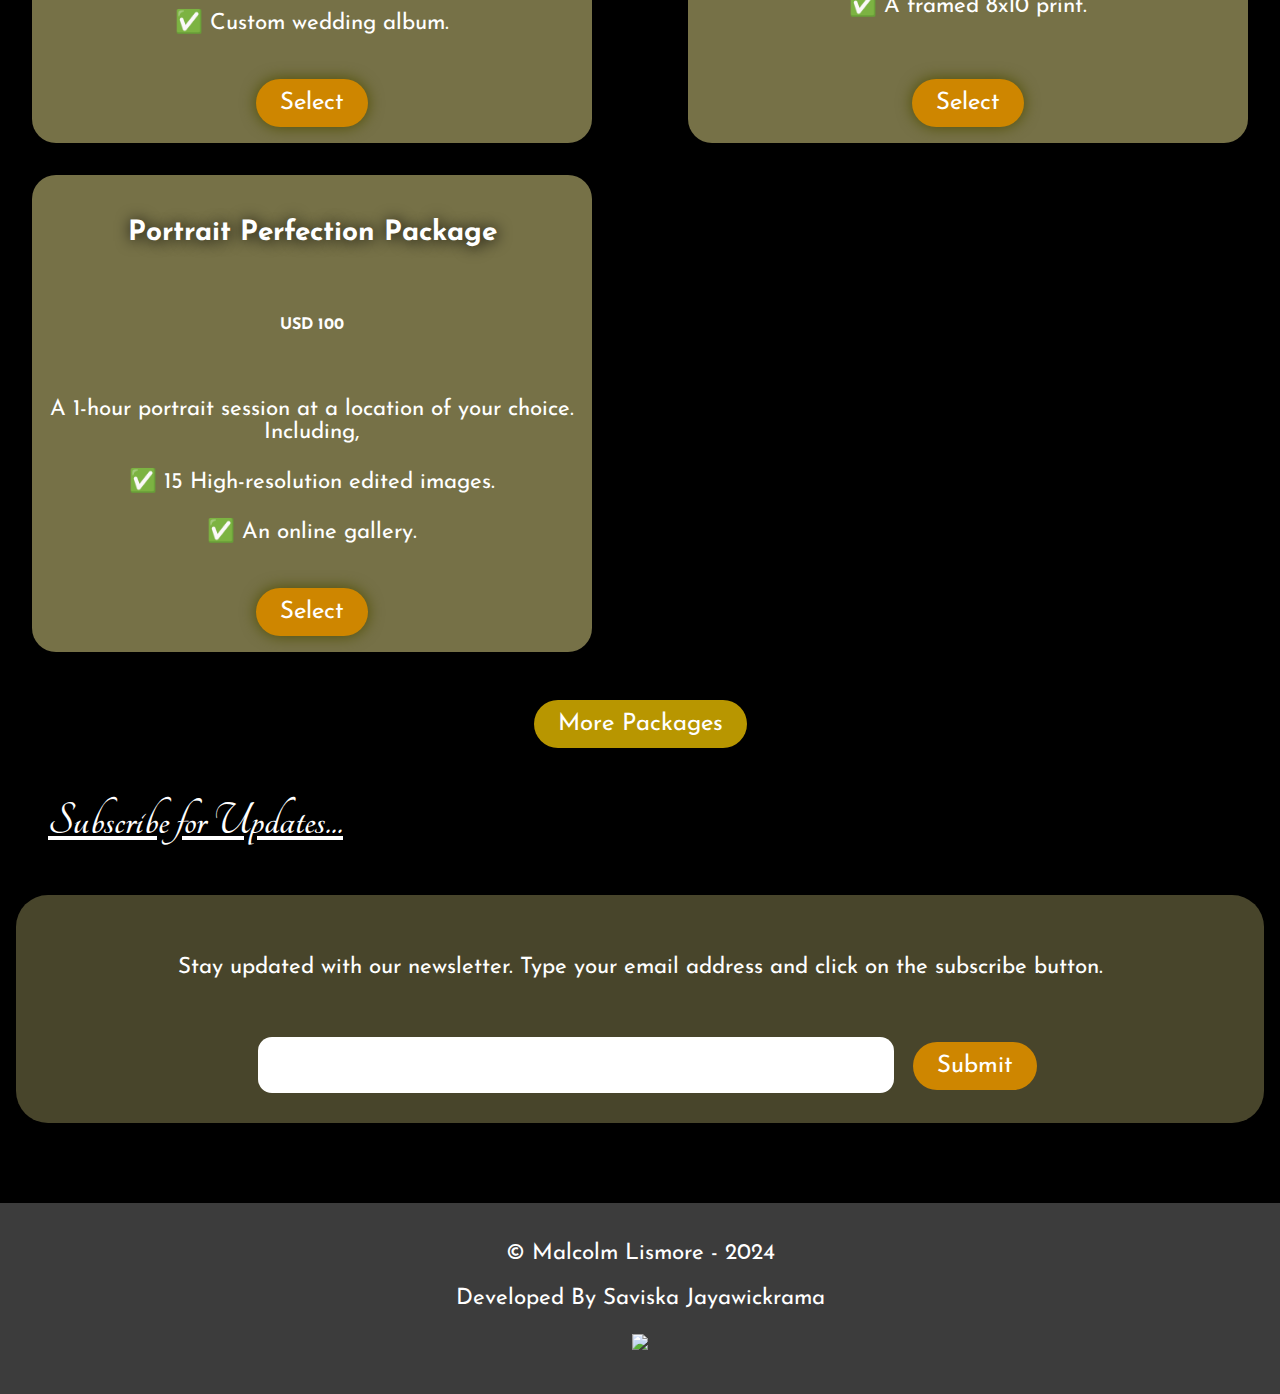
==== commit fe3984ff: "Updated" ====
--- a/Malcolm Lismore Photography/index.html
+++ b/Malcolm Lismore Photography/index.html
@@ -23,40 +23,40 @@
 
     <!-- Linking With the Local CSS File  -->
     <link rel="stylesheet" type="text/css" href="style-home-pg.css">
-
 </head>
 
 <body>
     <header>
-
         <!-- This is the Logo  -->
         <img class="page-logo-img" src="resources/logo-black.png" alt="Malcolm Lismore Photography Logo">
 
         <!-- This is The Navigation Bar -->
-        <div id="navigation-bar" class="navigation-bar">
-            <nav>
-                <a href="index.html" class="navigation-bar-items">Home</a>
-                <a href="about-me.html" class="navigation-bar-items">About Me</a>
-                <a href="gallery-1.html" class="navigation-bar-items">Gallery</a>
-                <a href="packages-prices-pg.html" class="navigation-bar-items">Packages & Prices</a>
-                <a href="contact-me.html" class="navigation-bar-items">Contact Me</a>
-            </nav>
-        </div>
+
+        <div class="menu-icon" onclick="toggleMenu()">
+             <h1>&#9776;</h1>
+        </div>
+
+        <nav id="navigation-bar" class="navigation-bar">
+            <ul id="nav-links">
+                <li><a href="index.html" class="navigation-bar-items">Home</a></li>
+                <li><a href="about-me.html" class="navigation-bar-items">About Me</a></li>
+                <li><a href="gallery-1.html" class="navigation-bar-items">Gallery</a></li>
+                <li><a href="packages-prices-pg.html" class="navigation-bar-items">Packages & Prices</a></li>
+                <li><a href="contact-me.php" class="navigation-bar-items">Contact Me</a></li>
+            </ul>
+        </nav>
 
         <!-- This is the page Head  -->
         <div class="page-head">
             <h1>Malcolm Lismore Photography</h1>
             <p id="motto">Capturing Emotions Through the Lens...</p>
         </div>
-
     </header>
 
     <!-- This is the Gallery preview section  -->
     <section class="gallery-preview-section">
-
         <!-- Section Title  -->
         <h2>My Best Shots...</h2>
-
         <!-- Photos as Cards  -->
         <div class="gallery-cards-area">
 
@@ -70,7 +70,6 @@
                 <p class="gallery-card-info">Here are some Classic and Elegant Moments from My Clients' Wedding Days...
                 </p>
             </div>
-
             <div class="gallery-card">
                 <img class="gallery-preview-slideshow2 animate-fading" src="resources/Graduation/GratuationPic1.jpg"
                     alt="Image 2.1">
@@ -81,7 +80,6 @@
                 <p class="gallery-card-info">Here are some Proud and Memorable Moments from My Clients' Graduation
                     Days...</p>
             </div>
-
             <div class="gallery-card">
                 <img class="gallery-preview-slideshow3 animate-fading" src="resources/wildlife/WidelifePic1.jpeg"
                     alt="Image 3.1">
@@ -117,7 +115,8 @@
                 </p>
 
                 <!-- Read more about me button  -->
-                <a href="about-me.html"><button class="my-button read-more-about-me-button">Read More About Me</button></a>
+                <a href="about-me.html"><button class="my-button read-more-about-me-button">Read More About
+                        Me</button></a>
 
             </div>
         </div>
@@ -128,9 +127,7 @@
 
         <!-- Section Title  -->
         <h2>Packages & Prices...</h2>
-
         <div class="packages-prices-preview-cards-area">
-
             <!-- Packages as Cards  -->
             <div class="packages-prices-card">
                 <h3 class="package-name">Wedding Bliss Package</h3>
@@ -143,7 +140,6 @@
                 </p>
                 <a href="contact-me.html"><button class="my-button select-package-button">Select</button></a>
             </div>
-
             <div class="packages-prices-card">
                 <h3 class="package-name">Graduation Memories Package</h3>
                 <h4 class="package-price"> USD 250</h4>
@@ -154,7 +150,6 @@
                 </p>
                 <a href="contact-me.html"><button class="my-button select-package-button">Select</button></a>
             </div>
-
             <div class="packages-prices-card">
                 <h3 class="package-name">Portrait Perfection Package</h3>
                 <h4 class="package-price"> USD 100</h4>
@@ -165,13 +160,13 @@
                 </p>
                 <a href="contact-me.html"><button class="my-button select-package-button">Select</button></a>
             </div>
-
         </div>
         <br><br><br><br><br>
 
         <!-- Browse more Packages button  -->
         <a href="packages-prices-pg.html"><button class="my-button more-packages-button">More Packages</button></a>
     </section>
+
 
     <!-- Subscribe Section  -->
     <section class="subscribe-section">
@@ -184,10 +179,10 @@
             </p>
 
             <!-- Subscribe Form  -->
-            <form class="sub-form-items">
-
-                <input required class="sub-email-input" type="email" id="sub-email">
-                <button type="submit" class="sub-button" id="sub-button">Subscribe</button>
+            <form method="post" action="Subscribe-Form.php" class="sub-form-items">
+
+                <input required class="sub-email-input" type="email" id="sub_email" name="sub_email">
+                <input class="sub-button" type="submit" value="Submit">
 
             </form>
         </div>
@@ -197,9 +192,12 @@
     <footer>
         <p class="footer-text">© Malcolm Lismore - 2024</p>
         <p class="footer-text">Developed By Saviska Jayawickrama</p>
-        <p class="footer-text"><a href="https://saviska-jay.github.io/" ><img src="https://i.gifer.com/yC.gif" width="10%"></a></p>
+        <p class="footer-text"><a href="https://saviska-jay.github.io/"><img
+                    src="https://i.pinimg.com/originals/b0/f6/9b/b0f69bc06598a0cbb29c0e6d771aef4a.gif" width="10%"></a>
+        </p>
 
     </footer>
+
 
     <!-- Linking With the JavaScript File  -->
     <script src="common.js">Lorem</script>
--- a/Malcolm Lismore Photography/style-home-pg.css
+++ b/Malcolm Lismore Photography/style-home-pg.css
@@ -9,8 +9,7 @@
     margin: 0;
 
 }
-h1,
-h2 {
+h1,h2 {
     font-family: "Tangerine";
     font-weight: 800;
     font-style: normal;
@@ -53,6 +52,7 @@
 }
 
 /*//////////////////////////////////////////////// Web Page Logo //////////////////////////////////////////////// */
+
 .page-logo-img {
     width: 20%;
     display: block;
@@ -62,8 +62,7 @@
     padding: 1.5em;
     padding-bottom: 1em;
 }
-
-/*//////////////////////////////////////////////// Navigation Bar //////////////////////////////////////////////// */
+/*//////////////////////////////////////////////// Navigation Bar - DeskTop //////////////////////////////////////////////// */
 
 .navigation-bar {
     display: flex;
@@ -72,6 +71,18 @@
     margin-right: auto;
     padding: 1em;
 }
+
+ul{
+    display: flex;
+    list-style-type: none;
+    margin: 0;
+    padding: 0;
+}
+
+li{
+    margin-right: 1em;
+}
+
 .navigation-bar-items {
     text-decoration: none;
     color: rgb(255, 219, 60);
@@ -79,21 +90,64 @@
     padding-left: 2em;
     padding-right: 2em;
 }
+
 .navigation-bar-items:hover {
     text-decoration: underline;
     color: rgb(255, 229, 112);
     text-shadow: 1px 1px 15px rgb(253, 255, 208);
 }
+
 .navigation-bar-items:active {
     margin: 1em;
     color: rgb(255, 255, 255);
 }
-.sticky {
-    position: fixed;
-    top: 0;
-    width: 100%;
-    background-color: black;
-}
+
+@media screen and (min-width: 769px) {
+    .menu-icon {
+        display: none;
+    }
+
+    .sticky {
+        position: fixed;
+        top: 0;
+        width: 100%;
+        background-color: black;
+    }
+    
+}
+
+/* //////////////////////////////////////////////////////// Mobile Styles //////////////////////////////////////////////////////// */
+
+@media screen and (max-width: 768px) {
+    ul {
+        flex-direction: column;
+        display: none; 
+        width: 100%;
+        text-align: center;
+    }
+
+    .menu-icon {
+        display: flex;
+        justify-content: center;
+        margin-left: auto;
+        margin-right: auto;
+        color: rgb(255, 219, 60);
+
+    }
+    .menu-icon:active{
+        color: rgb(255, 255, 255);
+        text-shadow: 0px 0px 10px rgb(255, 255, 255);
+    }
+
+    li {
+        margin: 1em 0;
+    }
+
+    ul.show {
+        display: flex;
+    }
+}
+
 
 /*//////////////////////////////////////////////// Page Head //////////////////////////////////////////////// */
 
